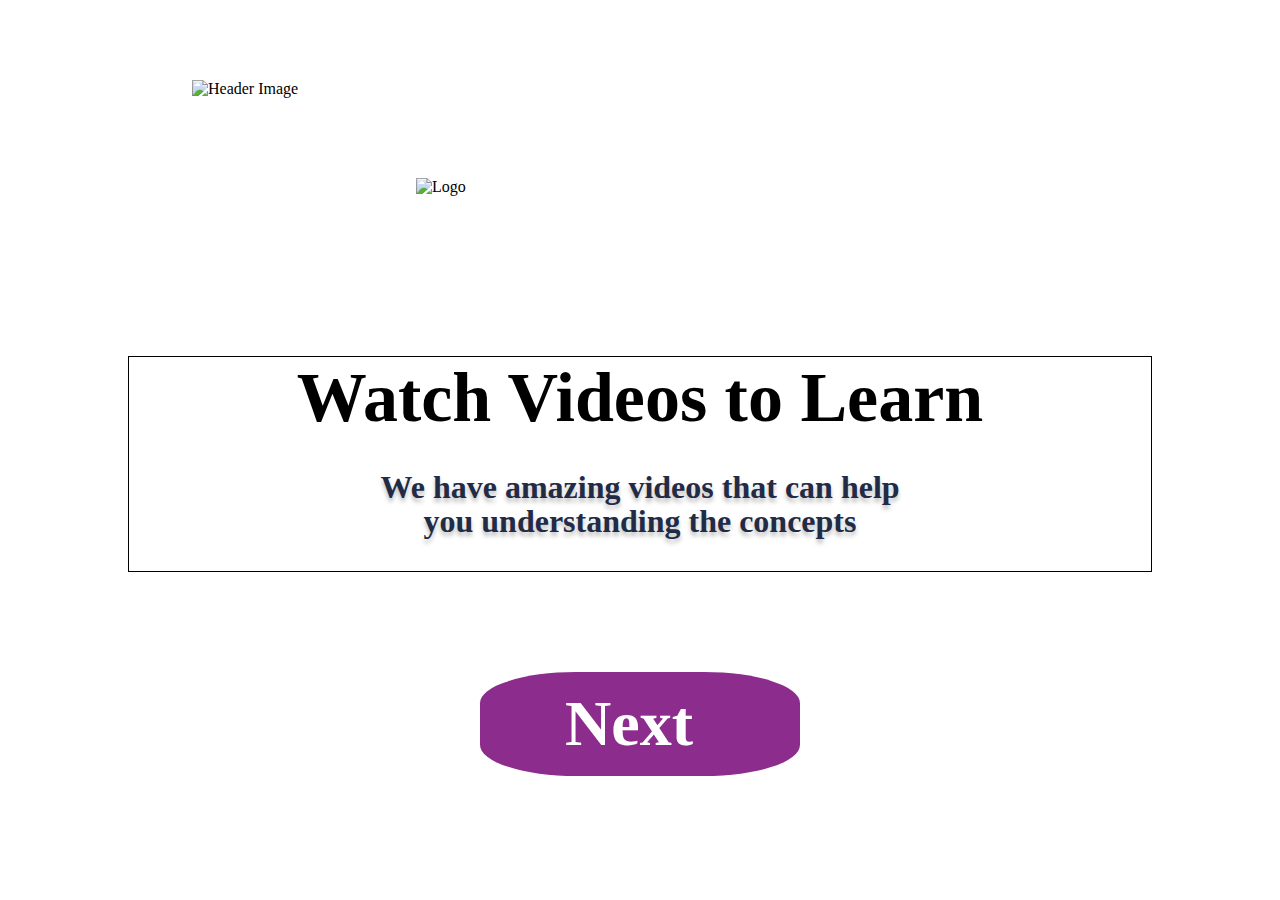
==== index.html @ 0108077b "add index page Relates #3 and #15" ====
<!DOCTYPE html>
<html lang="en">

<head>
    <meta charset="UTF-8">
    <title>BLearning App</title>
    <link rel="stylesheet" href="style.css">
</head>

<body>
    <div class="main">

        <img class="header-image" src="images-index/page1-1.png" alt="Header Image">
        <img class="logo" src="images-index/logo.png" alt="Logo">
        <div class="text">
            <h2 class="header-title"> Watch Videos to Learn </h2>
            <p class="header-paragraph">We have amazing videos that can help <br /> you understanding the concepts
            </p>
        </div>
        <a class="next-btn" ref="landing.html ">Next</a>

    </div>
    <!-- /.main -->
</body>

</html>
---- style.css ----
* {
    margin: 0;
    padding: 0;
    box-sizing: border-box;
}

.header-image {
    display: block;
    width: 70%;
    margin: 5em auto 5em auto;
}

img.logo {
    display: block;
    margin: 5em auto 10em auto;
    width: 35%;
}

.header-title {
    font-size: 70px;
    text-align: center;
    font-family: Open Sans;
    font-style: normal;
    font-weight: 900;
}

.header-paragraph {
    margin: 2rem auto;
    font-family: Open Sans;
    font-style: normal;
    font-weight: 600;
    font-size: 2em;
    line-height: 34px;
    text-align: center;
    color: #222B45;
    text-shadow: 0px 4px 4px rgba(0, 0, 0, 0.25);
}

.next-btn {
    background: #8C2C8C;
    display: block;
    color: #fff;
    font-size: 4em;
    padding: 15px 85px;
    margin: 100px auto;
    border-radius: 30%;
    width: 20rem;
    font-family: Open Sans;
    font-style: normal;
    font-weight: bold;
}

.text {
    border: 1px solid #000000;
    width: 80%;
    margin: 0 auto;
    padding: 1px;
}
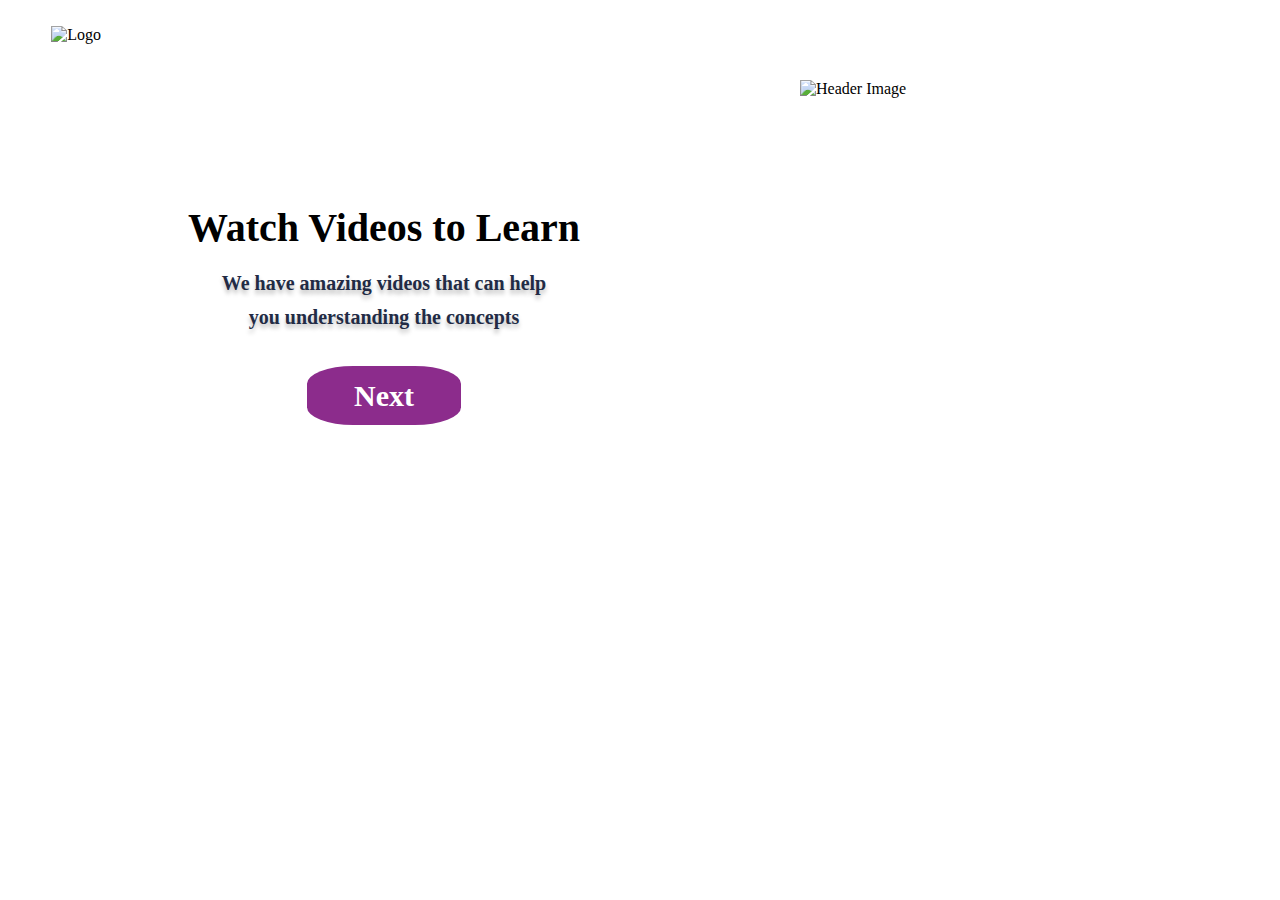
==== commit 3928a732: "index page tablet & desktop Relates #3" ====
--- a/index.html
+++ b/index.html
@@ -8,19 +8,18 @@
 </head>
 
 <body>
-    <div class="main">
+    <main>
 
-        <img class="header-image" src="images-index/page1-1.png" alt="Header Image">
-        <img class="logo" src="images-index/logo.png" alt="Logo">
-        <div class="text">
+        <img class="header-image" src="images/images-index/page1-1.png" alt="Header Image">
+        <img class="logo" src="images/images-index/logo.png" alt="Logo">
+        <div class="texts">
             <h2 class="header-title"> Watch Videos to Learn </h2>
             <p class="header-paragraph">We have amazing videos that can help <br /> you understanding the concepts
             </p>
+            <a class="next-btn" ref="landing.html ">Next</a>
         </div>
-        <a class="next-btn" ref="landing.html ">Next</a>
 
-    </div>
-    <!-- /.main -->
+    </main>
 </body>
 
 </html>--- a/style.css
+++ b/style.css
@@ -1,58 +1,123 @@
-* {
-    margin: 0;
-    padding: 0;
-    box-sizing: border-box;
-}
-
-.header-image {
-    display: block;
-    width: 70%;
-    margin: 5em auto 5em auto;
-}
-
-img.logo {
-    display: block;
-    margin: 5em auto 10em auto;
-    width: 35%;
-}
-
-.header-title {
-    font-size: 70px;
-    text-align: center;
-    font-family: Open Sans;
-    font-style: normal;
-    font-weight: 900;
-}
-
-.header-paragraph {
-    margin: 2rem auto;
-    font-family: Open Sans;
-    font-style: normal;
-    font-weight: 600;
-    font-size: 2em;
-    line-height: 34px;
-    text-align: center;
-    color: #222B45;
-    text-shadow: 0px 4px 4px rgba(0, 0, 0, 0.25);
-}
-
-.next-btn {
-    background: #8C2C8C;
-    display: block;
-    color: #fff;
-    font-size: 4em;
-    padding: 15px 85px;
-    margin: 100px auto;
-    border-radius: 30%;
-    width: 20rem;
-    font-family: Open Sans;
-    font-style: normal;
-    font-weight: bold;
-}
-
-.text {
-    border: 1px solid #000000;
-    width: 80%;
-    margin: 0 auto;
-    padding: 1px;
-}+            * {
+                margin: 0;
+                padding: 0;
+                box-sizing: border-box;
+            }
+            
+            .header-image {
+                display: block;
+                width: 70%;
+                margin: 5em auto 5em auto;
+            }
+            
+            img.logo {
+                display: block;
+                margin: 5em auto 10em auto;
+                width: 35%;
+            }
+            
+            .header-title {
+                font-size: 70px;
+                text-align: center;
+                font-family: Open Sans;
+                font-style: normal;
+                font-weight: 900;
+            }
+            
+            .header-paragraph {
+                margin: 2rem auto;
+                font-family: Open Sans;
+                font-style: normal;
+                font-weight: 600;
+                font-size: 2em;
+                line-height: 34px;
+                text-align: center;
+                color: #222B45;
+                text-shadow: 0px 4px 4px rgba(0, 0, 0, 0.25);
+            }
+            
+            .next-btn {
+                background: #8C2C8C;
+                display: block;
+                color: #fff;
+                font-size: 4em;
+                padding: 15px 85px;
+                margin: 100px auto;
+                border-radius: 30%;
+                width: 20rem;
+                font-family: Open Sans;
+                font-style: normal;
+                font-weight: bold;
+            }
+            /* Tablet */
+            
+            @media (min-width:768px) and (max-width:1023px) {
+                img.header-image {
+                    position: absolute;
+                    width: 50%;
+                    margin-left: 500px;
+                }
+                .texts {
+                    position: absolute;
+                    font-size: 25px;
+                    width: 50%;
+                }
+                h2.header-title {
+                    font-size: 30px;
+                }
+                p.header-paragraph {
+                    font-size: 20px;
+                    margin-top: 15px;
+                }
+                a.next-btn {
+                    margin: 0 auto;
+                    padding: 0;
+                    width: 28%;
+                    height: 59px;
+                    font-size: 30px;
+                    line-height: 59px;
+                    text-align: center;
+                }
+                img.logo {
+                    display: inline-block;
+                    width: 14%;
+                    margin-left: 4%;
+                    margin-top: 4%;
+                }
+            }
+            /* Desktop */
+            
+            @media (min-width:1024px) {
+                img.header-image {
+                    position: absolute;
+                    width: 40%;
+                    margin-left: 800px;
+                }
+                .texts {
+                    position: absolute;
+                    font-size: 25px;
+                    width: 60%;
+                }
+                h2.header-title {
+                    font-size: 40px;
+                }
+                p.header-paragraph {
+                    font-size: 20px;
+                    margin-top: 15px;
+                }
+                a.next-btn {
+                    margin: 0 auto;
+                    padding: 0;
+                    width: 20%;
+                    height: 59px;
+                    font-size: 30px;
+                    line-height: 59px;
+                    text-align: center;
+                }
+                img.logo {
+                    display: inline-block;
+                    width: 10%;
+                    margin-left: 4%;
+                    margin-top: 2%;
+                }
+            }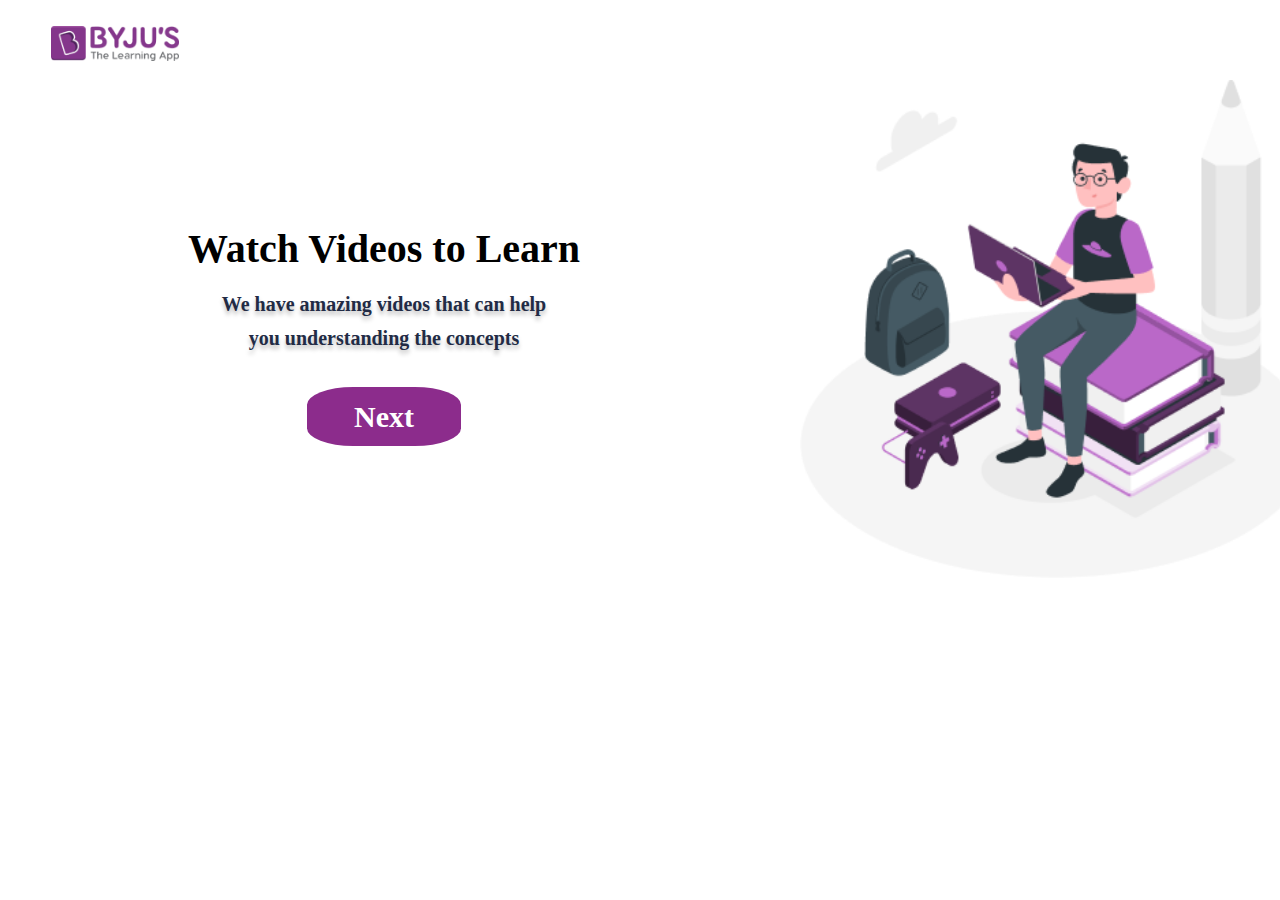
==== commit ee3d3fd4: "Update index.html" ====
--- a/index.html
+++ b/index.html
@@ -16,10 +16,10 @@
             <h2 class="header-title"> Watch Videos to Learn </h2>
             <p class="header-paragraph">We have amazing videos that can help <br /> you understanding the concepts
             </p>
-            <a class="next-btn" ref="landing.html ">Next</a>
+            <a class="next-btn" ref="home/home.html ">Next</a>
         </div>
 
     </main>
 </body>
 
-</html>+</html>
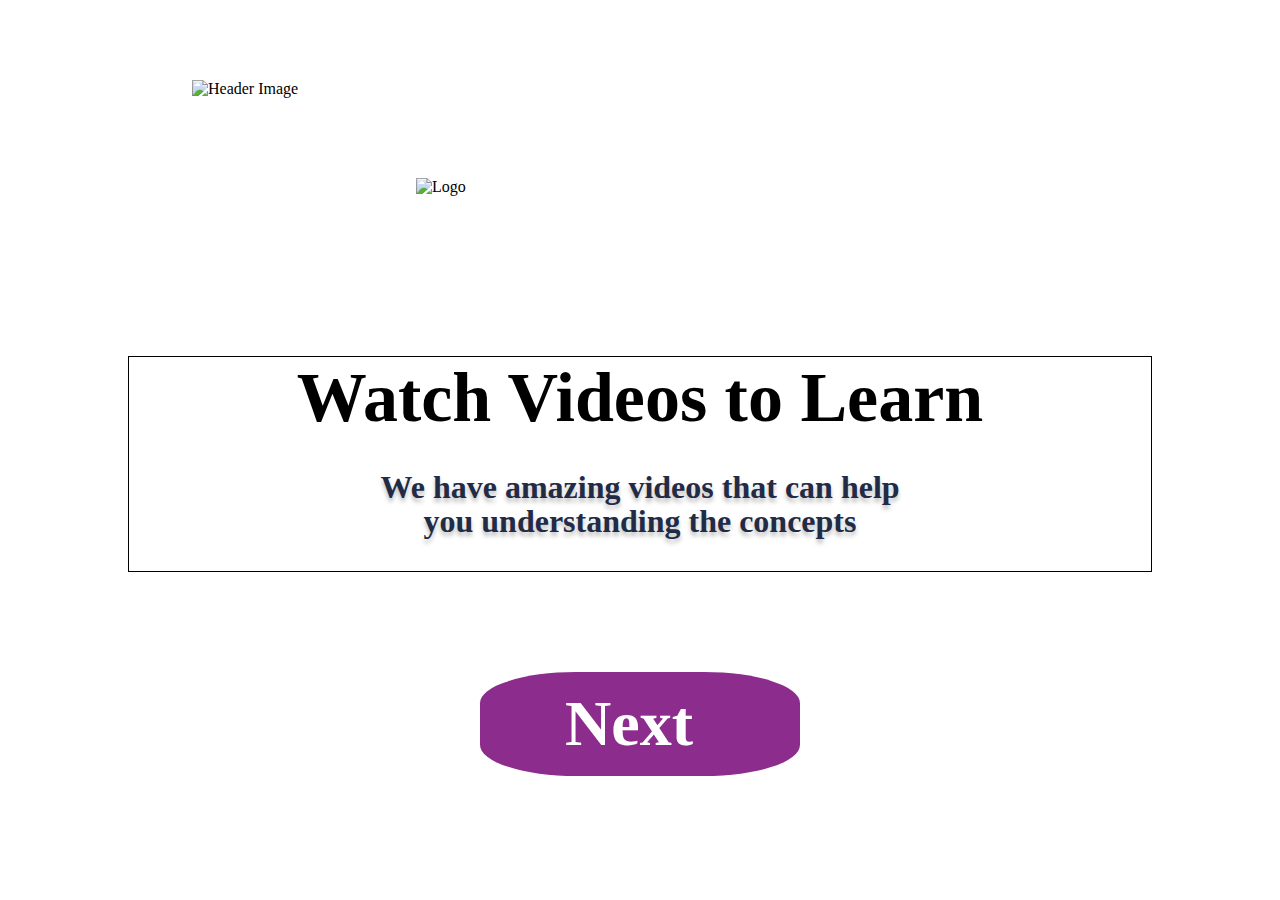
==== commit 27657a95: "new edit Relative #6" ====
--- a/index.html
+++ b/index.html
@@ -10,14 +10,14 @@
 <body>
     <main>
 
-        <img class="header-image" src="images/images-index/page1-1.png" alt="Header Image">
-        <img class="logo" src="images/images-index/logo.png" alt="Logo">
-        <div class="texts">
+        <img class="header-image" src="images-index/page1-1.png" alt="Header Image">
+        <img class="logo" src="images-index/logo.png" alt="Logo">
+        <div class="text">
             <h2 class="header-title"> Watch Videos to Learn </h2>
             <p class="header-paragraph">We have amazing videos that can help <br /> you understanding the concepts
             </p>
-            <a class="next-btn" ref="home/home.html ">Next</a>
         </div>
+        <a class="next-btn" ref="landing.html ">Next</a>
 
     </main>
 </body>
--- a/style.css
+++ b/style.css
@@ -1,123 +1,58 @@
-            * {
-                margin: 0;
-                padding: 0;
-                box-sizing: border-box;
-            }
-            
-            .header-image {
-                display: block;
-                width: 70%;
-                margin: 5em auto 5em auto;
-            }
-            
-            img.logo {
-                display: block;
-                margin: 5em auto 10em auto;
-                width: 35%;
-            }
-            
-            .header-title {
-                font-size: 70px;
-                text-align: center;
-                font-family: Open Sans;
-                font-style: normal;
-                font-weight: 900;
-            }
-            
-            .header-paragraph {
-                margin: 2rem auto;
-                font-family: Open Sans;
-                font-style: normal;
-                font-weight: 600;
-                font-size: 2em;
-                line-height: 34px;
-                text-align: center;
-                color: #222B45;
-                text-shadow: 0px 4px 4px rgba(0, 0, 0, 0.25);
-            }
-            
-            .next-btn {
-                background: #8C2C8C;
-                display: block;
-                color: #fff;
-                font-size: 4em;
-                padding: 15px 85px;
-                margin: 100px auto;
-                border-radius: 30%;
-                width: 20rem;
-                font-family: Open Sans;
-                font-style: normal;
-                font-weight: bold;
-            }
-            /* Tablet */
-            
-            @media (min-width:768px) and (max-width:1023px) {
-                img.header-image {
-                    position: absolute;
-                    width: 50%;
-                    margin-left: 500px;
-                }
-                .texts {
-                    position: absolute;
-                    font-size: 25px;
-                    width: 50%;
-                }
-                h2.header-title {
-                    font-size: 30px;
-                }
-                p.header-paragraph {
-                    font-size: 20px;
-                    margin-top: 15px;
-                }
-                a.next-btn {
-                    margin: 0 auto;
-                    padding: 0;
-                    width: 28%;
-                    height: 59px;
-                    font-size: 30px;
-                    line-height: 59px;
-                    text-align: center;
-                }
-                img.logo {
-                    display: inline-block;
-                    width: 14%;
-                    margin-left: 4%;
-                    margin-top: 4%;
-                }
-            }
-            /* Desktop */
-            
-            @media (min-width:1024px) {
-                img.header-image {
-                    position: absolute;
-                    width: 40%;
-                    margin-left: 800px;
-                }
-                .texts {
-                    position: absolute;
-                    font-size: 25px;
-                    width: 60%;
-                }
-                h2.header-title {
-                    font-size: 40px;
-                }
-                p.header-paragraph {
-                    font-size: 20px;
-                    margin-top: 15px;
-                }
-                a.next-btn {
-                    margin: 0 auto;
-                    padding: 0;
-                    width: 20%;
-                    height: 59px;
-                    font-size: 30px;
-                    line-height: 59px;
-                    text-align: center;
-                }
-                img.logo {
-                    display: inline-block;
-                    width: 10%;
-                    margin-left: 4%;
-                    margin-top: 2%;
-                }
-            }+* {
+    margin: 0;
+    padding: 0;
+    box-sizing: border-box;
+}
+
+.header-image {
+    display: block;
+    width: 70%;
+    margin: 5em auto 5em auto;
+}
+
+img.logo {
+    display: block;
+    margin: 5em auto 10em auto;
+    width: 35%;
+}
+
+.header-title {
+    font-size: 70px;
+    text-align: center;
+    font-family: Open Sans;
+    font-style: normal;
+    font-weight: 900;
+}
+
+.header-paragraph {
+    margin: 2rem auto;
+    font-family: Open Sans;
+    font-style: normal;
+    font-weight: 600;
+    font-size: 2em;
+    line-height: 34px;
+    text-align: center;
+    color: #222B45;
+    text-shadow: 0px 4px 4px rgba(0, 0, 0, 0.25);
+}
+
+.next-btn {
+    background: #8C2C8C;
+    display: block;
+    color: #fff;
+    font-size: 4em;
+    padding: 15px 85px;
+    margin: 100px auto;
+    border-radius: 30%;
+    width: 20rem;
+    font-family: Open Sans;
+    font-style: normal;
+    font-weight: bold;
+}
+
+.text {
+    border: 1px solid #000000;
+    width: 80%;
+    margin: 0 auto;
+    padding: 1px;
+}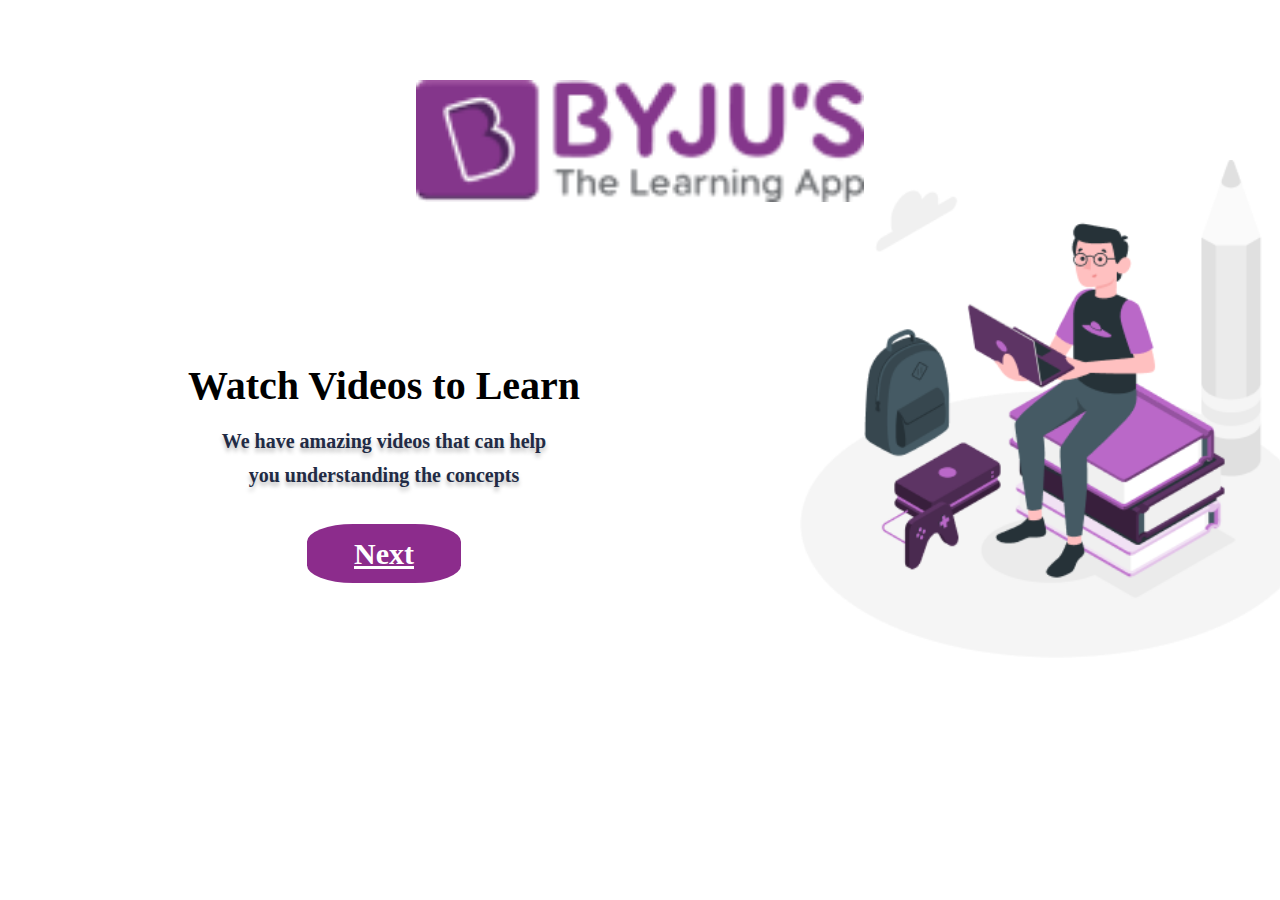
==== commit 515c8a03: "final Relates #29" ====
--- a/index.html
+++ b/index.html
@@ -10,14 +10,14 @@
 <body>
     <main>
 
-        <img class="header-image" src="images-index/page1-1.png" alt="Header Image">
-        <img class="logo" src="images-index/logo.png" alt="Logo">
-        <div class="text">
+        <img class="header-image" src="images/images-index/page1-1.png" alt="Header Image">
+        <img class="logo" src="images/images-index/logo.png" alt="Logo">
+        <div class="texts">
             <h2 class="header-title"> Watch Videos to Learn </h2>
             <p class="header-paragraph">We have amazing videos that can help <br /> you understanding the concepts
             </p>
+            <a class="next-btn" href="home/home.html ">Next</a>
         </div>
-        <a class="next-btn" ref="landing.html ">Next</a>
 
     </main>
 </body>
--- a/style.css
+++ b/style.css
@@ -1,58 +1,124 @@
-* {
-    margin: 0;
-    padding: 0;
-    box-sizing: border-box;
-}
-
-.header-image {
-    display: block;
-    width: 70%;
-    margin: 5em auto 5em auto;
-}
-
-img.logo {
-    display: block;
-    margin: 5em auto 10em auto;
-    width: 35%;
-}
-
-.header-title {
-    font-size: 70px;
-    text-align: center;
-    font-family: Open Sans;
-    font-style: normal;
-    font-weight: 900;
-}
-
-.header-paragraph {
-    margin: 2rem auto;
-    font-family: Open Sans;
-    font-style: normal;
-    font-weight: 600;
-    font-size: 2em;
-    line-height: 34px;
-    text-align: center;
-    color: #222B45;
-    text-shadow: 0px 4px 4px rgba(0, 0, 0, 0.25);
-}
-
-.next-btn {
-    background: #8C2C8C;
-    display: block;
-    color: #fff;
-    font-size: 4em;
-    padding: 15px 85px;
-    margin: 100px auto;
-    border-radius: 30%;
-    width: 20rem;
-    font-family: Open Sans;
-    font-style: normal;
-    font-weight: bold;
-}
-
-.text {
-    border: 1px solid #000000;
-    width: 80%;
-    margin: 0 auto;
-    padding: 1px;
-}+             /* Tablet */
+             
+             @media only screen and (min-width:768px) and (max-width:1023px) {
+                 img.header-image {
+                     position: absolute;
+                     width: 50%;
+                     margin-left: 500px;
+                 }
+                 .texts {
+                     position: absolute;
+                     font-size: 25px;
+                     width: 50%;
+                 }
+                 h2.header-title {
+                     font-size: 30px;
+                 }
+                 p.header-paragraph {
+                     font-size: 20px;
+                     margin-top: 15px;
+                 }
+                 a.next-btn {
+                     margin: 0 auto;
+                     padding: 0;
+                     width: 28%;
+                     height: 59px;
+                     font-size: 30px;
+                     line-height: 59px;
+                     text-align: center;
+                 }
+                 img.logo {
+                     display: inline-block;
+                     width: 14%;
+                     margin-left: 4%;
+                     margin-top: 4%;
+                 }
+             }
+             /* Desktop */
+             
+             @media only screen and (min-width:1023px) {
+                 img.header-image {
+                     position: absolute;
+                     width: 40%;
+                     margin-left: 800px;
+                 }
+                 .texts {
+                     position: absolute;
+                     font-size: 25px;
+                     width: 60%;
+                 }
+                 h2.header-title {
+                     font-size: 40px;
+                 }
+                 p.header-paragraph {
+                     font-size: 20px;
+                     margin-top: 15px;
+                 }
+                 a.next-btn {
+                     margin: 0 auto;
+                     padding: 0;
+                     width: 20%;
+                     height: 59px;
+                     font-size: 30px;
+                     line-height: 59px;
+                     text-align: center;
+                 }
+                 img.logo {
+                     display: inline-block;
+                     width: 10%;
+                     margin-left: 4%;
+                     margin-top: 2%;
+                 }
+             }
+             
+             * {
+                 margin: 0;
+                 padding: 0;
+                 box-sizing: border-box;
+             }
+             
+             .header-image {
+                 display: block;
+                 width: 70%;
+                 margin: 5em auto 5em auto;
+             }
+             
+             img.logo {
+                 display: block;
+                 margin: 5em auto 10em auto;
+                 width: 35%;
+             }
+             
+             .header-title {
+                 font-size: 70px;
+                 text-align: center;
+                 font-family: Open Sans;
+                 font-style: normal;
+                 font-weight: 900;
+             }
+             
+             .header-paragraph {
+                 margin: 2rem auto;
+                 font-family: Open Sans;
+                 font-style: normal;
+                 font-weight: 600;
+                 font-size: 2em;
+                 line-height: 34px;
+                 text-align: center;
+                 color: #222B45;
+                 text-shadow: 0px 4px 4px rgba(0, 0, 0, 0.25);
+             }
+             
+             .next-btn {
+                 background: #8C2C8C;
+                 display: block;
+                 color: #fff;
+                 font-size: 4em;
+                 padding: 15px 85px;
+                 margin: 100px auto;
+                 border-radius: 30%;
+                 width: 20rem;
+                 font-family: Open Sans;
+                 font-style: normal;
+                 font-weight: bold;
+             }